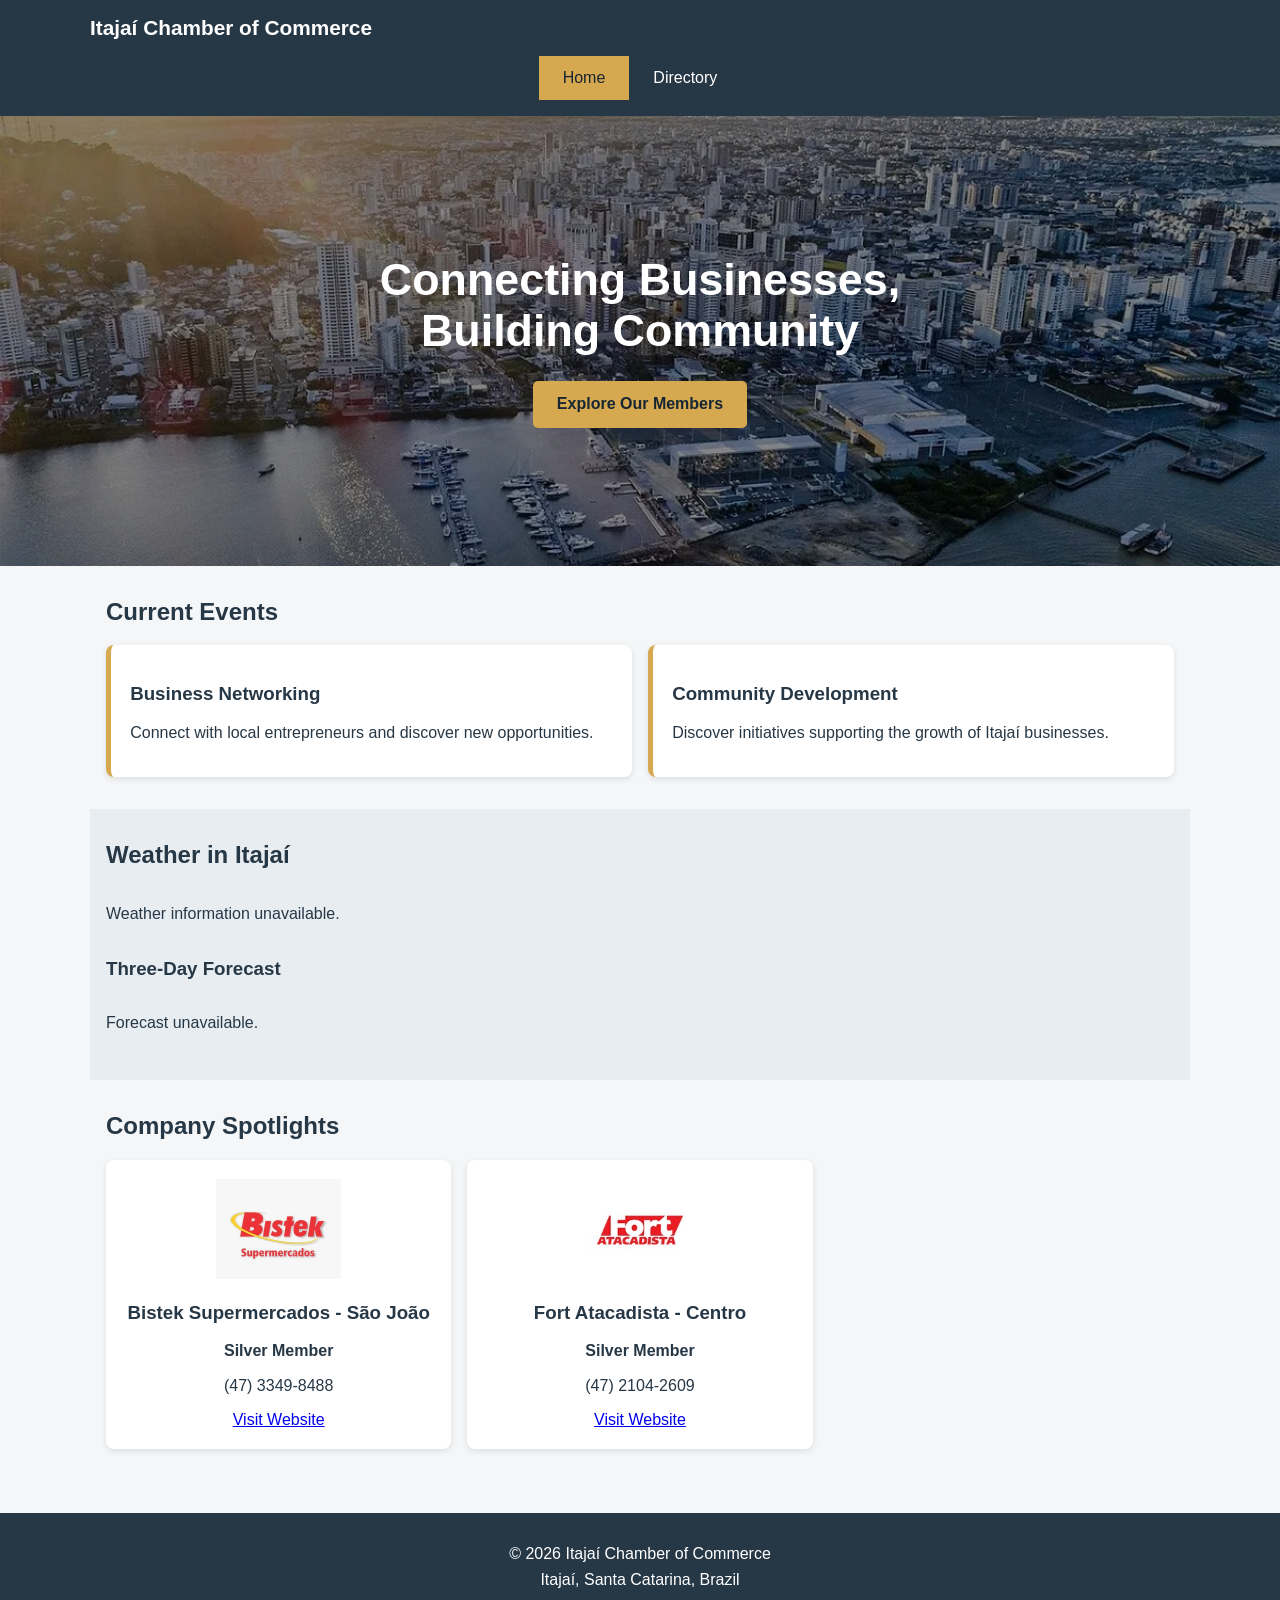
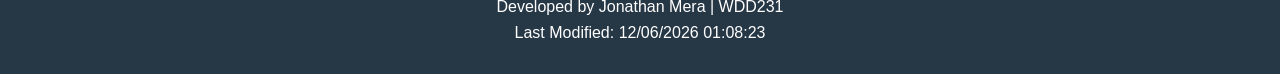
==== chamber/index.html @ 9363d4d5 "Completed WDD231 Chamber of Commerce Home Page assignment, featuring responsive design, weather API " ====
<!DOCTYPE html>
<html lang="en">
<head>
    <meta charset="UTF-8">
    <meta name="viewport" content="width=device-width, initial-scale=1.0">

    <meta name="description" content="Discover local businesses, events, and opportunities in Itajaí, Santa Catarina.">
    <meta name="author" content="Jonathan Mera">

    <title>Itajaí Chamber of Commerce | Home</title>

    <link rel="icon" href="../favicon.ico">
    <link rel="stylesheet" href="../styles/normalize.css">
    <link rel="stylesheet" href="css/home.css">

    <script src="js/home.js" defer></script>
</head>

<body>

    <header>
        <div class="header-content">
            <h1>Itajaí Chamber of Commerce</h1>

            <button id="menuButton" aria-label="Open navigation menu">
                ☰
            </button>
        </div>

        <nav id="mainNav">
            <a href="index.html" class="active">Home</a>
            <a href="directory.html">Directory</a>
        </nav>
    </header>

    <main>

        <!-- Hero Section -->
        <section class="hero">
            <img src="images/chamber.webp"
                 alt="Itajaí Chamber of Commerce and local business community">

            <div class="hero-content">
                <h2>Connecting Businesses, Building Community</h2>
                <a href="directory.html" class="cta-button">
                    Explore Our Members
                </a>
            </div>
        </section>

        <!-- Current Events -->
        <section class="events">
            <h2>Current Events</h2>

            <div class="events-container">
                <article>
                    <h3>Business Networking</h3>
                    <p>Connect with local entrepreneurs and discover new opportunities.</p>
                </article>

                <article>
                    <h3>Community Development</h3>
                    <p>Discover initiatives supporting the growth of Itajaí businesses.</p>
                </article>
            </div>
        </section>

        <!-- Weather -->
        <section class="weather">
            <h2>Weather in Itajaí</h2>

            <div id="currentWeather">
                <p>Loading current weather...</p>
            </div>

            <h3>Three-Day Forecast</h3>

            <div id="weatherForecast">
                <p>Loading forecast...</p>
            </div>
        </section>

        <!-- Company Spotlights -->
        <section class="spotlights">
            <h2>Company Spotlights</h2>

            <div id="spotlightsContainer">
                <p>Loading featured businesses...</p>
            </div>
        </section>

    </main>

    <footer>
        <p>© <span id="currentyear"></span> Itajaí Chamber of Commerce</p>
        <p>Itajaí, Santa Catarina, Brazil</p>
        <p>Developed by Jonathan Mera | WDD231</p>
        <p>Last Modified: <span id="lastModified"></span></p>
    </footer>

</body>
</html>
---- chamber/css/home.css ----
/* GENERAL */
* {
    box-sizing: border-box;
}

body {
    margin: 0;
    font-family: Arial, sans-serif;
    color:#263746;
    background-color: #f4f6f8;
}

header {
    background-color: #263746;
    color: white;
    padding: 1rem;
}

.header-content {
    display: flex;
    align-items: center;
    justify-content: space-between;
}

.header-content h1 {
    font-size: 1.3rem;
    margin: 0;
}

#menuButton {
    background: none;
    border: none;
    color: white;
    font-size: 1.5rem;
    cursor: pointer;
}

nav {
    display: none;
    flex-direction: column;
    margin-top: 1rem;
}

nav.open {
    display: flex;
}

nav a {
    color: white;
    text-decoration: none;
    padding: 0.8rem;
}

nav a:hover,
nav a.active {
    background-color: #d6a84f;
    color: #172633;
}

/* HERO */
.hero {
    position: relative;
    min-height: 350px;
    overflow: hidden;
    display: flex;
    align-items: center;
    justify-content: center;
}

.hero img {
    position: absolute;
    width: 100%;
    height: 100%;
    object-fit: cover;
    inset: 0;
}

.hero::after {
    content: "";
    position: absolute;
    inset: 0;
    background: rgba(0, 0, 0, 0.45);
}

.hero-content {
    position: relative;
    z-index: 1;
    color: white;
    text-align: center;
    padding: 2rem 1rem;
    max-width: 700px;
}

.hero-content h2 {
    font-size: 2rem;
    margin-bottom: 1.5rem;
}

.cta-button {
    display: inline-block;
    background-color: #d6a84f;
    color: #172633;
    text-decoration: none;
    padding: 0.9rem 1.5rem;
    border-radius: 5px;
    font-weight: bold;
}

.cta-button:hover {
    background-color: #f0c96f;
}

/* GENERAL SECTIONS */
main section:not(.hero) {
    max-width: 1100px;
    margin: 0 auto;
    padding: 2rem 1rem;
}

main section h2 {
    margin-top: 0;
    color: #263746;
}

.hero-content h2 {
    color: #ffffff;
}

/* EVENTS */
.events-container {
    display: grid;
    grid-template-columns: 1fr;
    gap: 1rem;
}

.events-container article {
    background-color: white;
    padding: 1.2rem;
    border-radius: 8px;
    border-left: 5px solid #d6a84f;
    box-shadow: 0 2px 6px rgba(0, 0, 0, 0.1);
}

/* WEATHER */
.weather {
    background-color: #e8edf1;
}

#currentWeather,
#weatherForecast {
    display: grid;
    grid-template-columns: 1fr;
    gap: 1rem;
}

.weather-card {
    background-color: white;
    padding: 1rem;
    border-radius: 8px;
    text-align: center;
}

/* COMPANY SPOTLIGHTS */
#spotlightsContainer {
    display: grid;
    grid-template-columns: 1fr;
    gap: 1rem;
}

.spotlight-card {
    background-color: white;
    padding: 1.2rem;
    border-radius: 8px;
    text-align: center;
    box-shadow: 0 2px 6px rgba(0, 0, 0, 0.1);
}

.spotlight-card img {
    max-width: 150px;
    max-height: 100px;
    object-fit: contain;
}

/* FOOTER */
footer {
    background-color: #263746;
    color: white;
    text-align: center;
    padding: 1.5rem 1rem;
    margin-top: 2rem;
}

footer p {
    margin: 0.5rem;
}

/* DESKTOP */
@media screen and (min-width: 640px) {

    .header-content {
        max-width: 1100px;
        margin: 0 auto;
    }

    #menuButton {
        display: none;
    }

    nav {
        display: flex;
        flex-direction: row;
        justify-content: center;
        margin-top: 1rem;
    }

    nav a {
        padding: 0.8rem 1.5rem;
    }

    .hero {
        min-height: 450px;
    }

    .hero-content h2 {
        font-size: 2.8rem;
    }

    .events-container {
        grid-template-columns: repeat(2, 1fr);
    }

    #currentWeather {
        grid-template-columns: 1fr;
    }

    #weatherForecast {
        grid-template-columns: repeat(3, 1fr);
    }

    #spotlightsContainer {
        grid-template-columns: repeat(3, 1fr);
    }
}
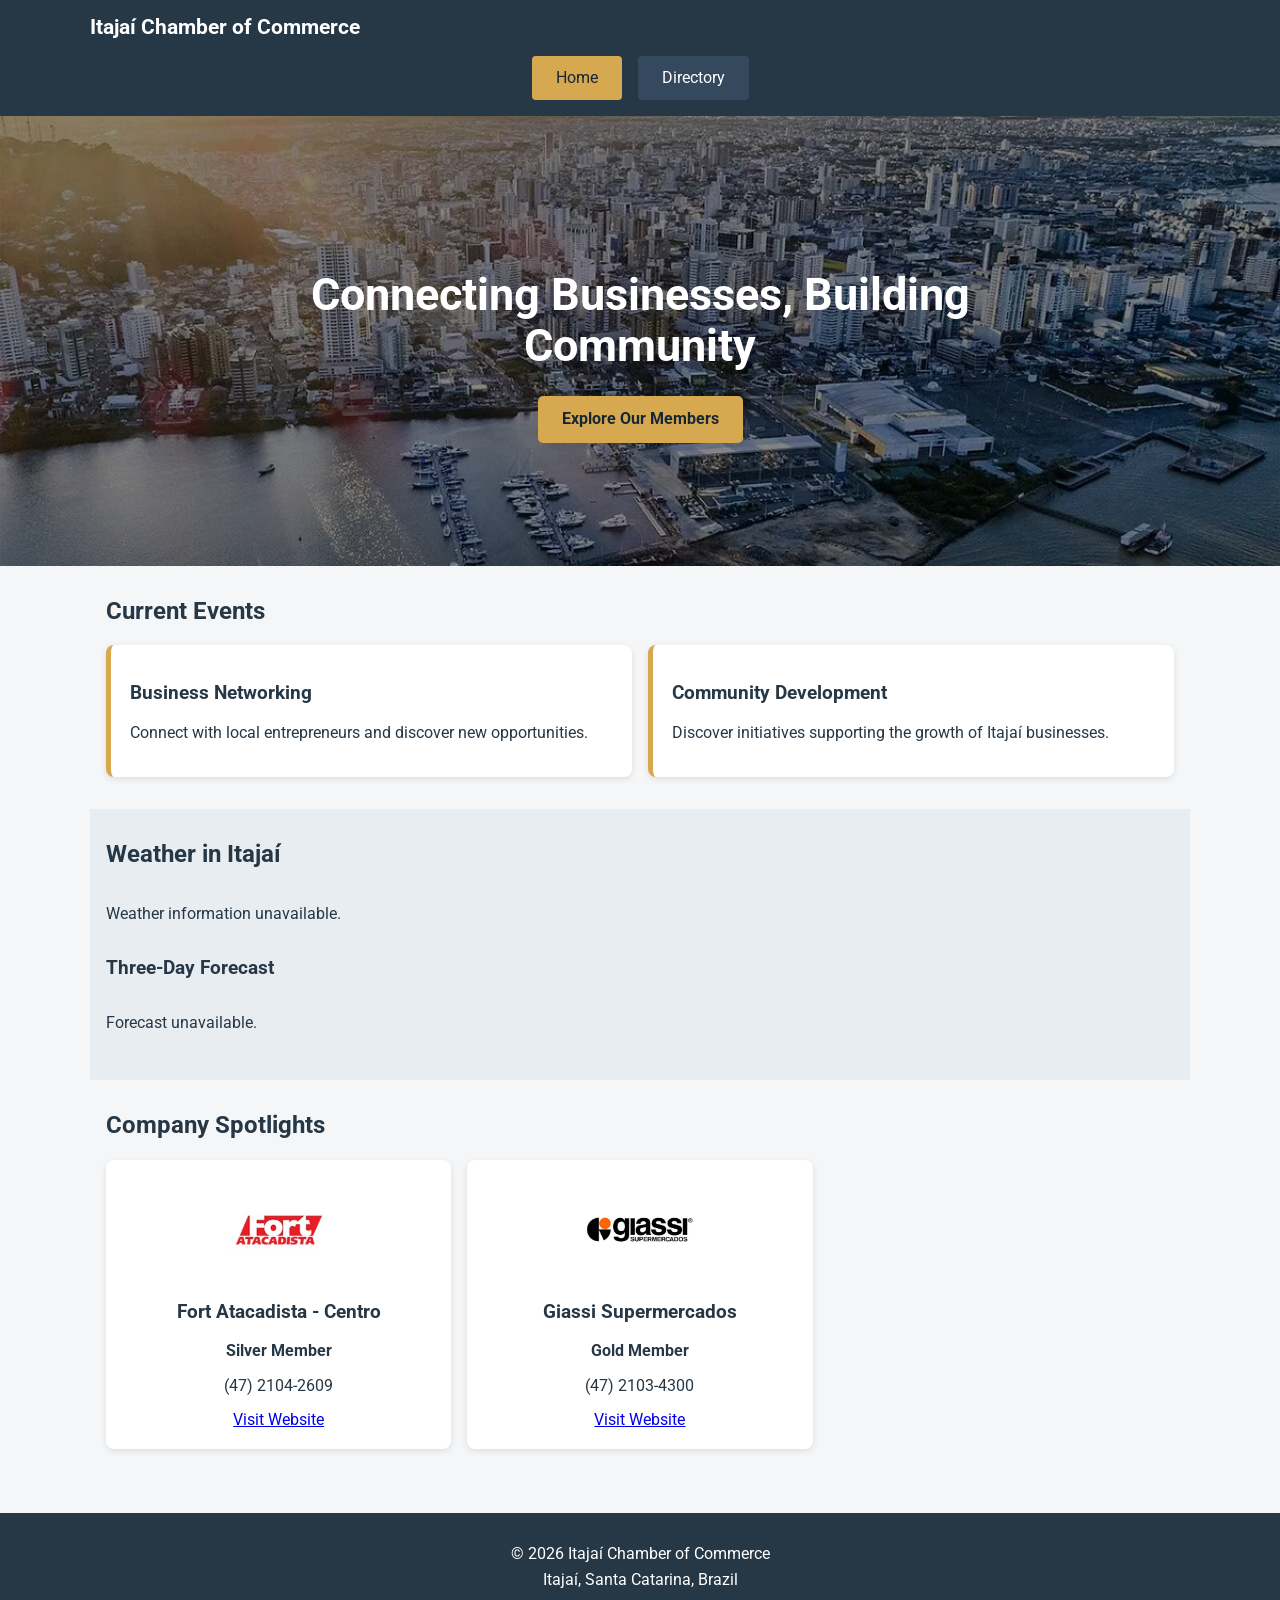
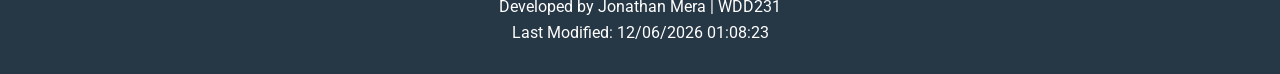
==== commit 7cd68411: "apply final Lighthouse audit corrections" ====
--- a/chamber/index.html
+++ b/chamber/index.html
@@ -12,16 +12,25 @@
 
     <link rel="icon" href="../favicon.ico">
     <link rel="stylesheet" href="../styles/normalize.css">
-    <link rel="stylesheet" href="css/home.css">
 
-    <script src="js/home.js" defer></script>
+    <link rel="stylesheet" href="styles/home.css">
+    <script src="scripts/home.js" defer></script>
+
+    <meta property="og:title" content="Itajaí Chamber of Commerce - Home Page">
+    <meta property="og:description" content="Discover local businesses, connect with entrepreneurs, explore community events, and find opportunities in Itajaí.">
+    <meta property="og:image" content="https://jonathanmera-byui.github.io/wdd231/chamber/images/chamber.webp">
+    <meta property="og:url" content="https://jonathanmera-byui.github.io/wdd231/chamber/">
+
+    <link rel="preconnect" href="https://fonts.googleapis.com">
+    <link rel="preconnect" href="https://fonts.gstatic.com" crossorigin>
+    <link href="https://fonts.googleapis.com/css2?family=Roboto:wght@400;500;700&display=swap" rel="stylesheet">
 </head>
 
 <body>
 
     <header>
         <div class="header-content">
-            <h1>Itajaí Chamber of Commerce</h1>
+            <p class="site-title">Itajaí Chamber of Commerce</p>
 
             <button id="menuButton" aria-label="Open navigation menu">
                 ☰
@@ -42,7 +51,7 @@
                  alt="Itajaí Chamber of Commerce and local business community">
 
             <div class="hero-content">
-                <h2>Connecting Businesses, Building Community</h2>
+                <h1>Connecting Businesses, Building Community</h1>
                 <a href="directory.html" class="cta-button">
                     Explore Our Members
                 </a>
--- a/chamber/styles/home.css
+++ b/chamber/styles/home.css
@@ -0,0 +1,235 @@
+/* GENERAL */
+* {
+    box-sizing: border-box;
+}
+
+body {
+    margin: 0;
+    font-family: 'Roboto', Arial, sans-serif;
+    color: #263746;
+    background-color: #f4f6f8;
+}
+
+header {
+    background-color: #263746;
+    color: white;
+    padding: 1rem;
+}
+
+.header-content {
+    display: flex;
+    align-items: center;
+    justify-content: space-between;
+}
+
+.header-content .site-title {
+    font-size: 1.3rem;
+    font-weight: 700;
+    margin: 0;
+}
+
+/* NAVIGATION */
+nav {
+    display: flex;
+    justify-content: center;
+    gap: 1rem;
+    margin-top: 1rem;
+}
+
+nav a {
+    display: inline-block;
+    color: white;
+    text-decoration: none;
+    padding: 0.8rem 1.5rem;
+    border-radius: 4px;
+    background-color: #34495e;
+    transition: 0.3s;
+}
+
+nav a:hover,
+nav a.active {
+    background-color: #d6a84f;
+    color: #172633;
+}
+
+/* HERO */
+.hero {
+    position: relative;
+    min-height: 350px;
+    overflow: hidden;
+    display: flex;
+    align-items: center;
+    justify-content: center;
+}
+
+.hero img {
+    position: absolute;
+    width: 100%;
+    height: 100%;
+    object-fit: cover;
+    inset: 0;
+}
+
+.hero::after {
+    content: "";
+    position: absolute;
+    inset: 0;
+    background: rgba(0, 0, 0, 0.45);
+}
+
+.hero-content {
+    position: relative;
+    z-index: 1;
+    color: white;
+    text-align: center;
+    padding: 2rem 1rem;
+    max-width: 700px;
+}
+
+.hero-content h1 {
+    font-size: 2rem;
+    margin-bottom: 1.5rem;
+}
+
+.cta-button {
+    display: inline-block;
+    background-color: #d6a84f;
+    color: #172633;
+    text-decoration: none;
+    padding: 0.9rem 1.5rem;
+    border-radius: 5px;
+    font-weight: bold;
+}
+
+.cta-button:hover {
+    background-color: #f0c96f;
+}
+
+/* GENERAL SECTIONS */
+main section:not(.hero) {
+    max-width: 1100px;
+    margin: 0 auto;
+    padding: 2rem 1rem;
+}
+
+main section h2 {
+    margin-top: 0;
+    color: #263746;
+}
+
+
+/* EVENTS */
+.events-container {
+    display: grid;
+    grid-template-columns: 1fr;
+    gap: 1rem;
+}
+
+.events-container article {
+    background-color: white;
+    padding: 1.2rem;
+    border-radius: 8px;
+    border-left: 5px solid #d6a84f;
+    box-shadow: 0 2px 6px rgba(0, 0, 0, 0.1);
+}
+
+/* WEATHER */
+.weather {
+    background-color: #e8edf1;
+}
+
+#currentWeather,
+#weatherForecast {
+    display: grid;
+    grid-template-columns: 1fr;
+    gap: 1rem;
+}
+
+.weather-card {
+    background-color: white;
+    padding: 1rem;
+    border-radius: 8px;
+    text-align: center;
+}
+
+/* COMPANY SPOTLIGHTS */
+#spotlightsContainer {
+    display: grid;
+    grid-template-columns: 1fr;
+    gap: 1rem;
+}
+
+.spotlight-card {
+    background-color: white;
+    padding: 1.2rem;
+    border-radius: 8px;
+    text-align: center;
+    box-shadow: 0 2px 6px rgba(0, 0, 0, 0.1);
+}
+
+.spotlight-card img {
+    max-width: 150px;
+    max-height: 100px;
+    object-fit: contain;
+}
+
+/* FOOTER */
+footer {
+    background-color: #263746;
+    color: white;
+    text-align: center;
+    padding: 1.5rem 1rem;
+    margin-top: 2rem;
+}
+
+footer p {
+    margin: 0.5rem;
+}
+
+/* DESKTOP */
+@media screen and (min-width: 640px) {
+
+    .header-content {
+        max-width: 1100px;
+        margin: 0 auto;
+    }
+
+    #menuButton {
+        display: none;
+    }
+
+    nav {
+        display: flex;
+        flex-direction: row;
+        justify-content: center;
+        margin-top: 1rem;
+    }
+
+    nav a {
+        padding: 0.8rem 1.5rem;
+    }
+
+    .hero {
+        min-height: 450px;
+    }
+
+    .hero-content h1 {
+        font-size: 2.8rem;
+    }
+
+    .events-container {
+        grid-template-columns: repeat(2, 1fr);
+    }
+
+    #currentWeather {
+        grid-template-columns: 1fr;
+    }
+
+    #weatherForecast {
+        grid-template-columns: repeat(3, 1fr);
+    }
+
+    #spotlightsContainer {
+        grid-template-columns: repeat(3, 1fr);
+    }
+}
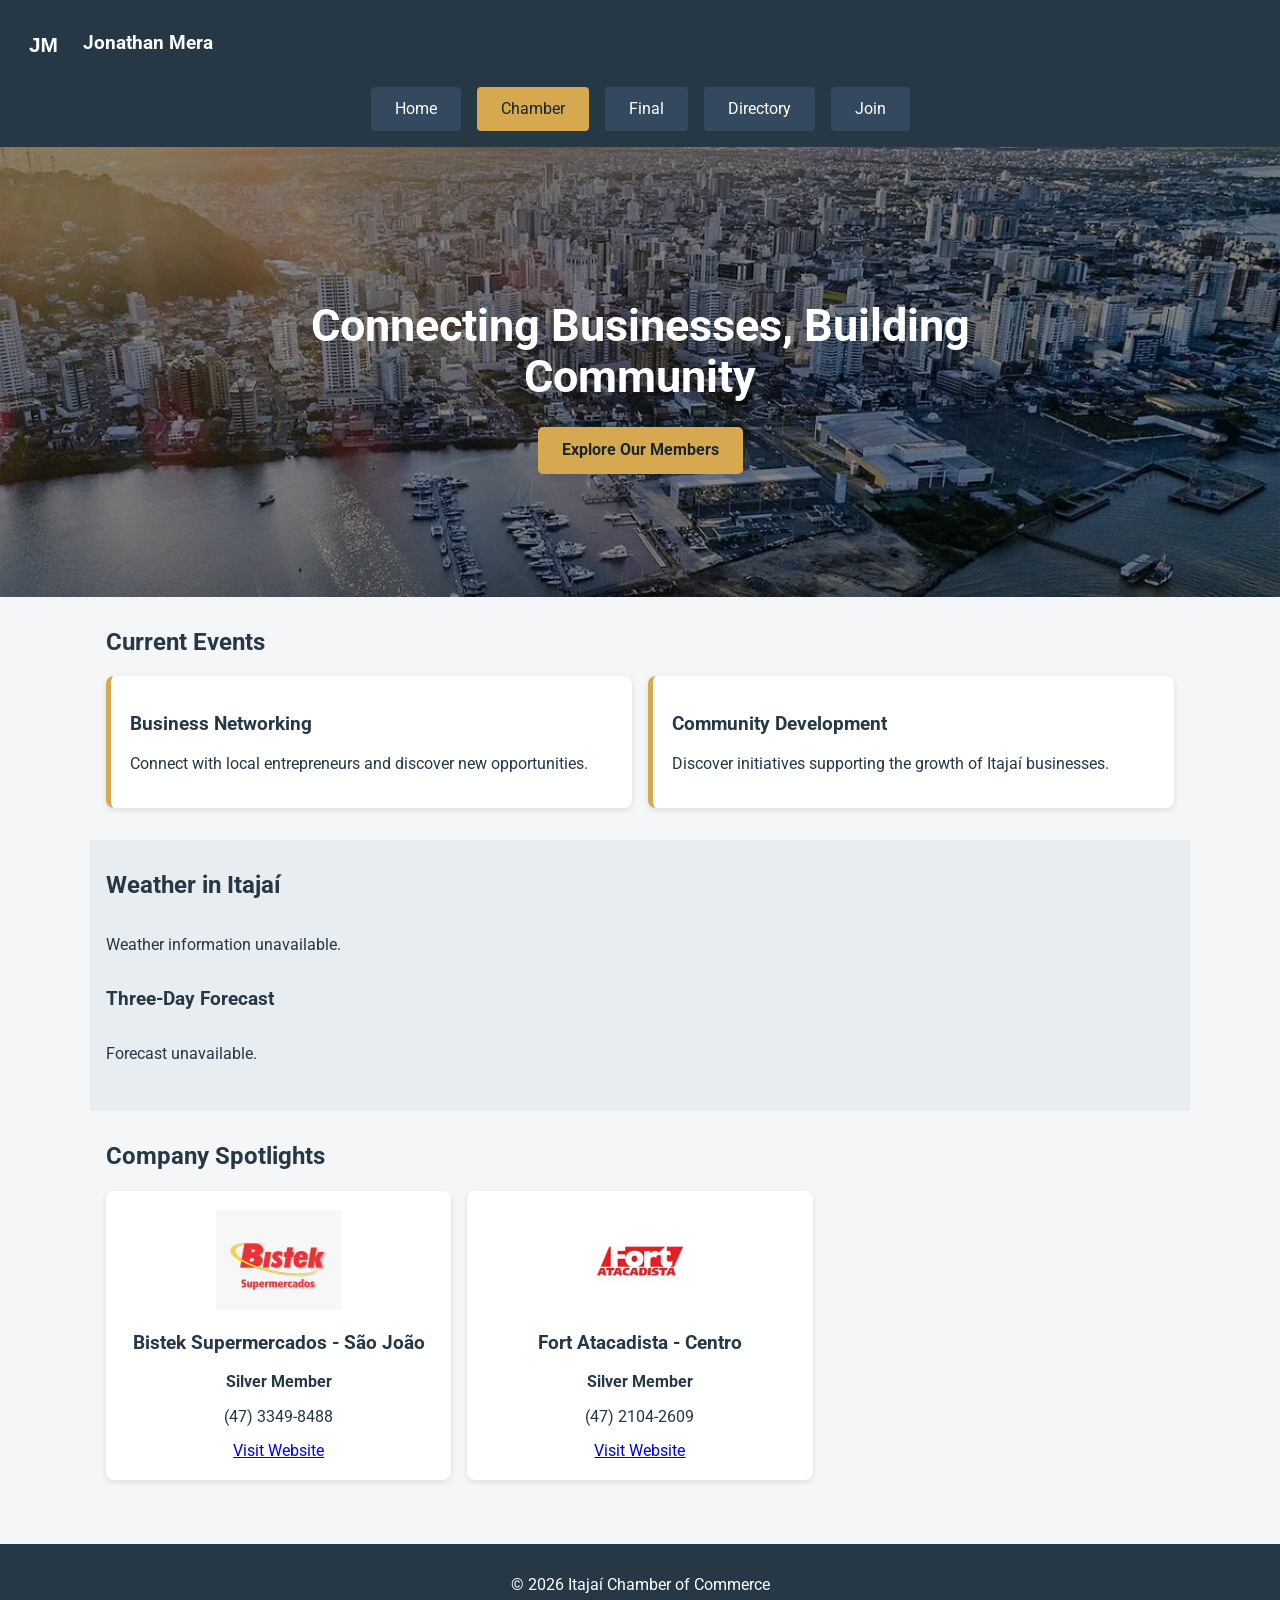
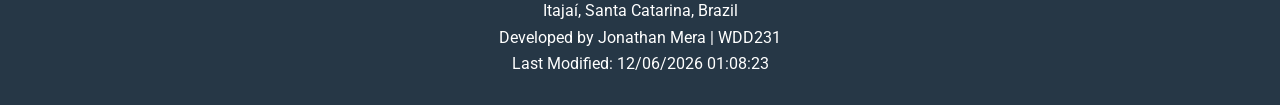
==== commit 1409eeb4: "Complete Chamber of Commerce Join page" ====
--- a/chamber/index.html
+++ b/chamber/index.html
@@ -29,19 +29,25 @@
 <body>
 
     <header>
-        <div class="header-content">
-            <p class="site-title">Itajaí Chamber of Commerce</p>
+    <div class="site-branding">
+        <img src="../images/logo-new.svg" alt="Jonathan Mera logo">
+        <span>Jonathan Mera</span>
+    </div>
 
-            <button id="menuButton" aria-label="Open navigation menu">
-                ☰
-            </button>
-        </div>
+    <button id="menuButton" class="menu-button"
+            aria-label="Open navigation menu"
+            aria-expanded="false">
+        ☰
+    </button>
 
-        <nav id="mainNav">
-            <a href="index.html" class="active">Home</a>
-            <a href="directory.html">Directory</a>
-        </nav>
-    </header>
+    <nav id="mainNav">
+        <a href="../index.html">Home</a>
+        <a href="index.html" class="active">Chamber</a>
+        <a href="../final/index.html">Final</a>
+        <a href="directory.html">Directory</a>
+        <a href="join.html">Join</a>
+    </nav>
+</header>
 
     <main>
 
--- a/chamber/styles/home.css
+++ b/chamber/styles/home.css
@@ -233,3 +233,20 @@
         grid-template-columns: repeat(3, 1fr);
     }
 }
+
+.site-branding {
+    display: flex;
+    align-items: center;
+    gap: 12px;
+}
+
+.site-branding img {
+    width: 55px;
+    height: 55px;
+    object-fit: contain;
+}
+
+.site-branding span {
+    font-size: 1.2rem;
+    font-weight: bold;
+}
